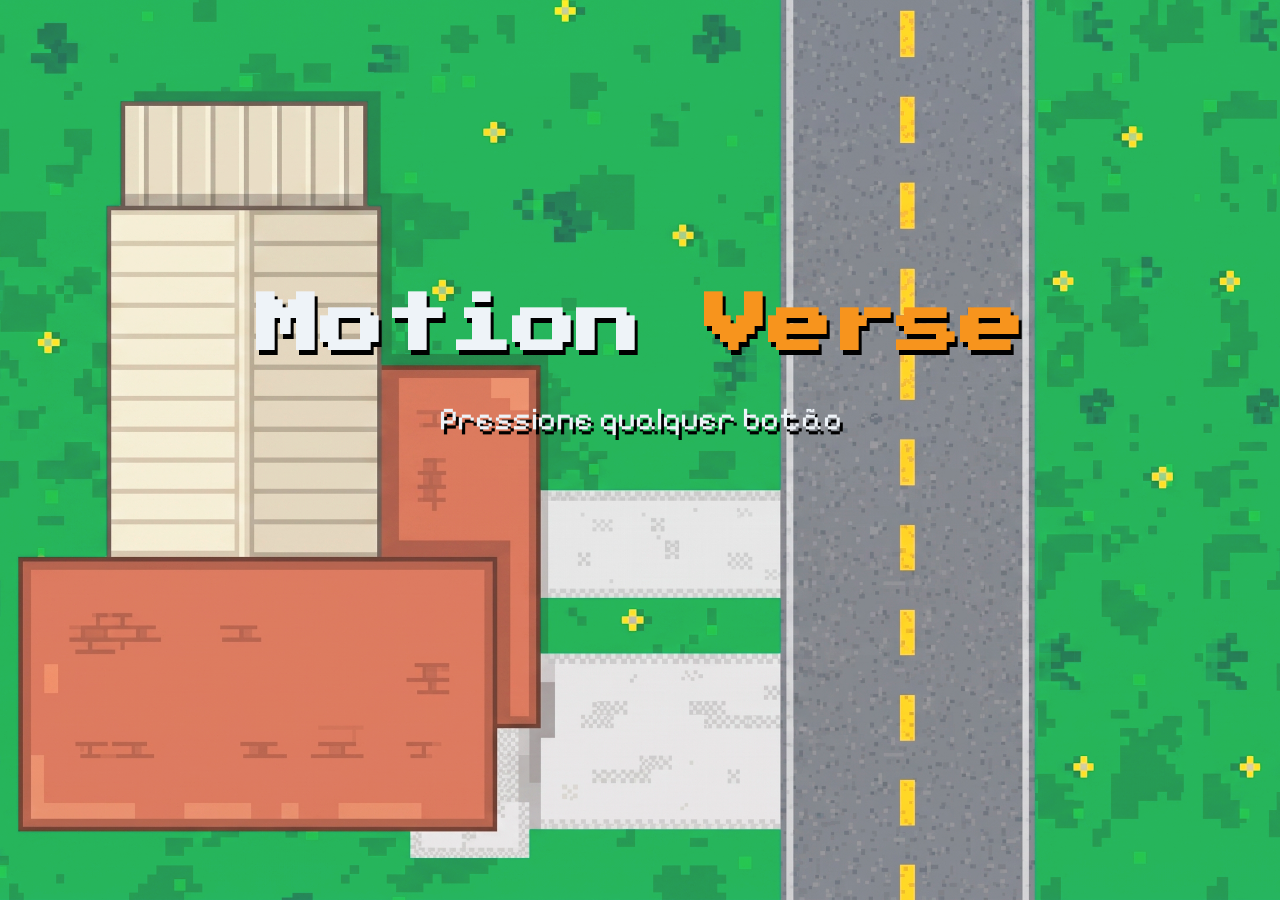
==== Marcacao/index.html @ 13f49598 "Adicionando arquivos de javaScript Adicionando movimentação e o grid" ====
<!DOCTYPE html>
<html lang="pt-br.">
<head>
    <meta charset="UTF-8">
    <meta name="viewport" content="width=device-width, initial-scale=1.0">
    <link rel="stylesheet" href="../Estilo/style.css">
    <link href="https://fonts.googleapis.com/css2?family=Press+Start+2P&family=Pixelify+Sans:wght@400;500;600;700&display=swap" rel="stylesheet">
    <title>Motion Verse</title>
</head>
<body>
    <header>

    </header>
    <img src="../Imagem/cenario/fundo_tela_inicio.png" alt="">
    <main class="center" id="menu">
    <h1 id="titulo">Motion <span class="accent">Verse</span></h1>

    <p id="meuTexto">Pressione qualquer botão</p>

    <div id="botoes">
        <button id="btn_jogar">Jogar</button>
        <button id="btn_tutorial">Tutorial</button>
        <button id="btn_sair">Sair</button>
    </div>
</main>
    <footer>

    </footer>
    <script src="../Script/menu.js"></script>
</body>
</html>
---- Estilo/style.css ----
:root {
    --bg: #071522;
    --senac-blue: #004A8D;
    --senac-blue-deep: #00284a;
    --panel: rgba(0,32,58,0.88);
    --panel-solid: #0b2036;
    --panel-2: rgba(0,42,74,0.9);
    --senac-orange: #F7941D;
    --senac-orange-light: #FDC180;
    --pixel-shadow: #00101c;
    --text: #eef3f8;
    --text-dim: #9fb8d1;
    --font-pixel: 'Press Start 2P', monospace;
    --font-body: 'Pixelify Sans', monospace;
  }

* {
    margin: 0;
    padding: 0;
    box-sizing: border-box;
}

body {
    height: 100vh;
}

.center {
    height: 100%;
    width: 100%;
    display: flex;
    justify-content: center;
    align-items: center;
    flex-direction: column;
}

img {
    position: fixed;
    top: 0;
    left: 0;
    width: 100%;
    height: 100%;
    object-fit: cover; 
    z-index: -1;
    opacity: 0.85;
}

h1{
    font-size: 4em;
    margin-block-start: 0.67em;
    margin-block-end: 0.67em;
    margin-inline-start: 0px;
    margin-inline-end: 0px;
    unicode-bidi: isolate;
    font-family: var(--font-pixel);
    color: var(--text);
    text-shadow: 3px 5px 0px black;
}

.accent {
    color: var(--senac-orange);
}

p{
    text-shadow: 3px 5px 0px black;
    color: var(--text);
    font-family: var(--font-body);
    font-size: 2em;
    cursor: pointer;
    transition:color .2s linear, text-shadow .3s linear;
}

p:hover {
    text-shadow: 3px 5px 0px black;
    color: var(--text);
}

#titulo{
    position:relative;
    transition:all .8s ease;
}

#meuTexto{
    transition:
        opacity 0.5s ease,
        transform .2s ease,
        color 0.2s ease,
        text-shadow .2s ease;
}

#meuTexto:hover{
    transform: scale(1.05);
    color: var(--text);
    text-shadow: 0px 0px 0px var(--pixel-shadow);
}

#botoes{
    margin-top:40px;

    display:flex;
    flex-direction:column;
    gap:15px;

    opacity:0;
    transform:translateY(30px);
    pointer-events:none;

    transition:.8s ease;
}

#botoes button{
    padding:15px 40px;
    font-family: var(--font-pixel);
    cursor:pointer;
}

/* Estado após pressionar uma tecla */

#menu{
    position:relative;
}

.menu-iniciado #titulo{
    position:absolute;
    top:40px;
    left:50%;
    transform:translateX(-50%);
}

.menu-iniciado #meuTexto{
    opacity:0;
}

.menu-iniciado #botoes{
    opacity:1;
    transform:translateY(0);
    pointer-events:auto;
}

#jogador{
    height: 35px;
    border: none;
    text-align: center;
    margin: 30px 8px;
    border-radius: 8px;
    background-color: rgb(255, 240, 221);
}
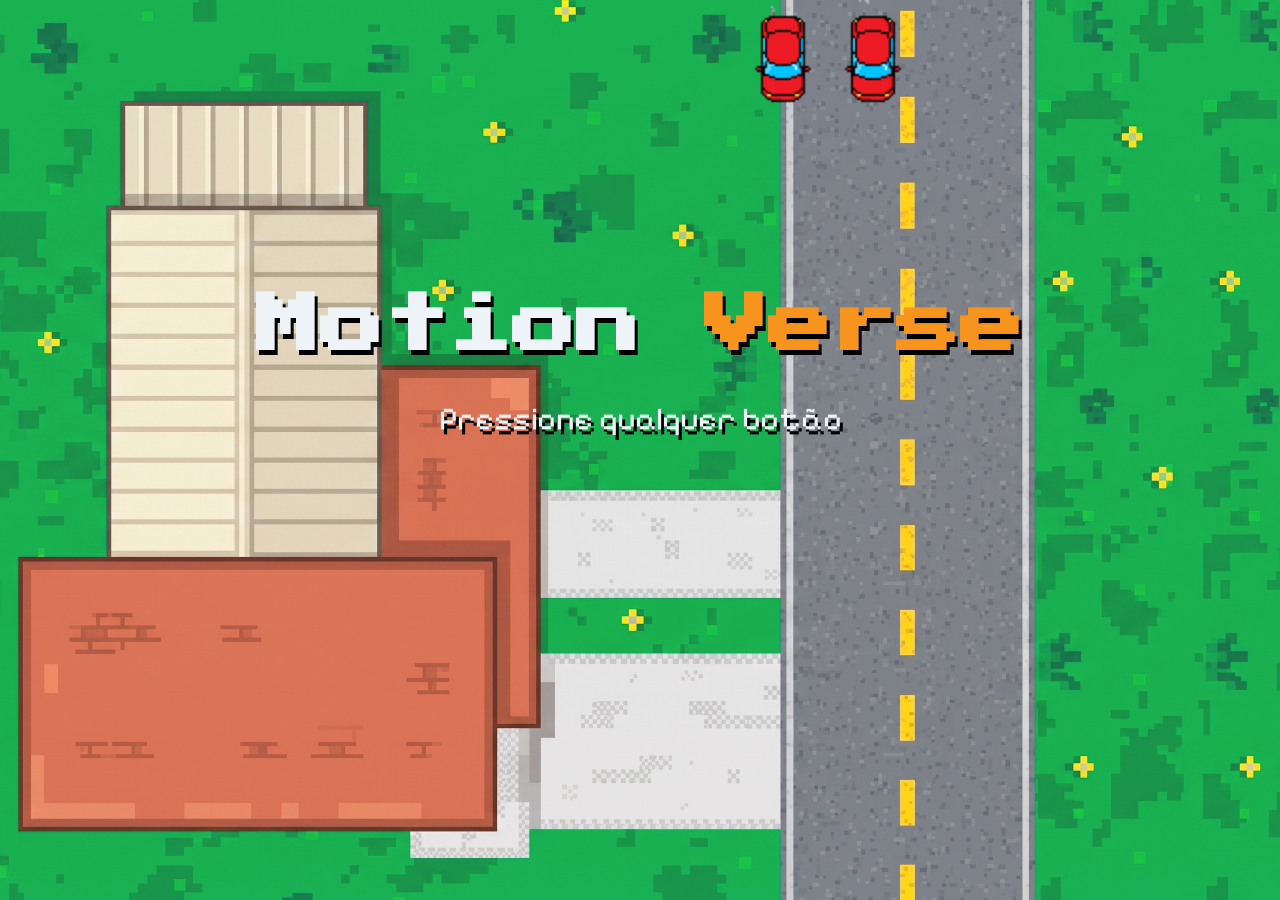
==== commit c8f63919: "arrumando algumas coisas" ====
--- a/Marcacao/index.html
+++ b/Marcacao/index.html
@@ -11,21 +11,25 @@
     <header>
 
     </header>
-    <img src="../Imagem/cenario/fundo_tela_inicio.png" alt="">
+    <img src="../Imagem/fundo_tela_inicio.png" alt="">
     <main class="center" id="menu">
     <h1 id="titulo">Motion <span class="accent">Verse</span></h1>
+
+    <div id="carro"></div>
+    <div id="carro2"></div>
 
     <p id="meuTexto">Pressione qualquer botão</p>
 
     <div id="botoes">
         <button id="btn_jogar">Jogar</button>
-        <button id="btn_tutorial">Tutorial</button>
-        <button id="btn_sair">Sair</button>
+        <button>Tutorial</button>
+        <button>Sair</button>
     </div>
 </main>
     <footer>
 
     </footer>
     <script src="../Script/menu.js"></script>
+    <script src="../Script/carro.js"></script>
 </body>
 </html>
--- a/Estilo/style.css
+++ b/Estilo/style.css
@@ -1,146 +1,198 @@
 :root {
-    --bg: #071522;
-    --senac-blue: #004A8D;
-    --senac-blue-deep: #00284a;
-    --panel: rgba(0,32,58,0.88);
-    --panel-solid: #0b2036;
-    --panel-2: rgba(0,42,74,0.9);
-    --senac-orange: #F7941D;
-    --senac-orange-light: #FDC180;
-    --pixel-shadow: #00101c;
-    --text: #eef3f8;
-    --text-dim: #9fb8d1;
-    --font-pixel: 'Press Start 2P', monospace;
-    --font-body: 'Pixelify Sans', monospace;
-  }
+  --bg: #071522;
+  --senac-blue: #004a8d;
+  --senac-blue-deep: #00284a;
+  --panel: rgba(0, 32, 58, 0.88);
+  --panel-solid: #0b2036;
+  --panel-2: rgba(0, 42, 74, 0.9);
+  --senac-orange: #f7941d;
+  --senac-orange-light: #fdc180;
+  --pixel-shadow: #00101c;
+  --text: #eef3f8;
+  --text-dim: #9fb8d1;
+  --font-pixel: "Press Start 2P", monospace;
+  --font-body: "Pixelify Sans", monospace;
+}
 
 * {
-    margin: 0;
-    padding: 0;
-    box-sizing: border-box;
+  margin: 0;
+  padding: 0;
+  box-sizing: border-box;
 }
 
 body {
-    height: 100vh;
+  height: 100vh;
+  overflow-y: hidden;
 }
 
 .center {
-    height: 100%;
-    width: 100%;
-    display: flex;
-    justify-content: center;
-    align-items: center;
-    flex-direction: column;
+  height: 100%;
+  width: 100%;
+  display: flex;
+  justify-content: center;
+  align-items: center;
+  flex-direction: column;
 }
 
 img {
-    position: fixed;
-    top: 0;
-    left: 0;
-    width: 100%;
-    height: 100%;
-    object-fit: cover; 
-    z-index: -1;
-    opacity: 0.85;
+  position: fixed;
+  top: 0;
+  left: 0;
+  width: 100%;
+  height: 100%;
+  object-fit: cover;
+  z-index: -1;
+  opacity: 0.9;
 }
 
-h1{
-    font-size: 4em;
-    margin-block-start: 0.67em;
-    margin-block-end: 0.67em;
-    margin-inline-start: 0px;
-    margin-inline-end: 0px;
-    unicode-bidi: isolate;
-    font-family: var(--font-pixel);
-    color: var(--text);
-    text-shadow: 3px 5px 0px black;
+#carro {
+  width: 128px; /* Largura de 1 único frame */
+  height: 128px; /* Altura do frame */
+  position: absolute;
+  top: 0;
+  right: 33.5%;
+  /* Caminho para a sua imagem */
+  
+  background-repeat: no-repeat;
+  background-size: 512px;
+
+  /* Nome da animação | Duração total | Tipo de transição | Loop infinito */
+  animation: animarSprite 1s steps(4) infinite,
+    carroAndar 8s infinite ease-in-out;
+  z-index: -1;
+  
+}
+
+#carro2 {
+  width: 128px; /* Largura de 1 único frame */
+  height: 128px; /* Altura do frame */
+  position: absolute;
+  top: 0;
+  right: 26.5%;
+  /* Caminho para a sua imagem */
+  background-image: url("../Imagem/carro-vermei-invertido.png");
+  background-repeat: no-repeat;
+  background-size: 512px;
+
+  /* Nome da animação | Duração total | Tipo de transição | Loop infinito */
+  animation: animarSprite 1s steps(4) infinite, carroAndarDeRe 8s infinite;
+  z-index: -1;
+  transform: rotate(180deg);
+}
+
+@keyframes animarSprite {
+  from {
+    background-position: 0px 0;
+  }
+  to {
+    /* Mova o equivalente à largura total da imagem para a esquerda */
+    background-position: -512px 0;
+  }
+}
+
+@keyframes carroAndar {
+  from {
+    transform: translateY(-100px);
+  }
+  to {
+    transform: translateY(1000px);
+  }
+}
+
+@keyframes carroAndarDeRe {
+  from {
+    transform: translateY(1000px);
+  }
+  to {
+    transform: translateY(-1000px);
+  }
+}
+
+h1 {
+  font-size: 4em;
+  margin-block-start: 0.67em;
+  margin-block-end: 0.67em;
+  margin-inline-start: 0px;
+  margin-inline-end: 0px;
+  unicode-bidi: isolate;
+  font-family: var(--font-pixel);
+  color: var(--text);
+  text-shadow: 3px 5px 0px black;
 }
 
 .accent {
-    color: var(--senac-orange);
+  color: var(--senac-orange);
 }
 
-p{
-    text-shadow: 3px 5px 0px black;
-    color: var(--text);
-    font-family: var(--font-body);
-    font-size: 2em;
-    cursor: pointer;
-    transition:color .2s linear, text-shadow .3s linear;
+p {
+  text-shadow: 3px 5px 0px black;
+  color: var(--text);
+  font-family: var(--font-body);
+  font-size: 2em;
+  cursor: pointer;
+  transition: color 0.2s linear, text-shadow 0.3s linear;
 }
 
 p:hover {
-    text-shadow: 3px 5px 0px black;
-    color: var(--text);
+  text-shadow: 3px 5px 0px black;
+  color: var(--text);
 }
 
-#titulo{
-    position:relative;
-    transition:all .8s ease;
+#titulo {
+  position: relative;
+  transition: all 0.8s ease;
 }
 
-#meuTexto{
-    transition:
-        opacity 0.5s ease,
-        transform .2s ease,
-        color 0.2s ease,
-        text-shadow .2s ease;
+#meuTexto {
+  transition: opacity 0.5s ease, transform 0.2s ease, color 0.2s ease,
+    text-shadow 0.2s ease;
 }
 
-#meuTexto:hover{
-    transform: scale(1.05);
-    color: var(--text);
-    text-shadow: 0px 0px 0px var(--pixel-shadow);
+#meuTexto:hover {
+  transform: scale(1.05);
+  color: var(--text);
+  text-shadow: 0px 0px 0px var(--pixel-shadow);
 }
 
-#botoes{
-    margin-top:40px;
+#botoes {
+  margin-top: 40px;
 
-    display:flex;
-    flex-direction:column;
-    gap:15px;
+  display: flex;
+  flex-direction: column;
+  gap: 15px;
 
-    opacity:0;
-    transform:translateY(30px);
-    pointer-events:none;
+  opacity: 0;
+  transform: translateY(30px);
+  pointer-events: none;
 
-    transition:.8s ease;
+  transition: 0.8s ease;
 }
 
-#botoes button{
-    padding:15px 40px;
-    font-family: var(--font-pixel);
-    cursor:pointer;
+#botoes button {
+  padding: 15px 40px;
+  font-family: var(--font-pixel);
+  cursor: pointer;
 }
 
 /* Estado após pressionar uma tecla */
 
-#menu{
-    position:relative;
+#menu {
+  position: relative;
 }
 
-.menu-iniciado #titulo{
-    position:absolute;
-    top:40px;
-    left:50%;
-    transform:translateX(-50%);
+.menu-iniciado #titulo {
+  position: absolute;
+  top: 40px;
+  left: 50%;
+  transform: translateX(-50%);
 }
 
-.menu-iniciado #meuTexto{
-    opacity:0;
+.menu-iniciado #meuTexto {
+  opacity: 0;
 }
 
-.menu-iniciado #botoes{
-    opacity:1;
-    transform:translateY(0);
-    pointer-events:auto;
+.menu-iniciado #botoes {
+  opacity: 1;
+  transform: translateY(0);
+  pointer-events: auto;
 }
-
-#jogador{
-    height: 35px;
-    border: none;
-    text-align: center;
-    margin: 30px 8px;
-    border-radius: 8px;
-    background-color: rgb(255, 240, 221);
-}
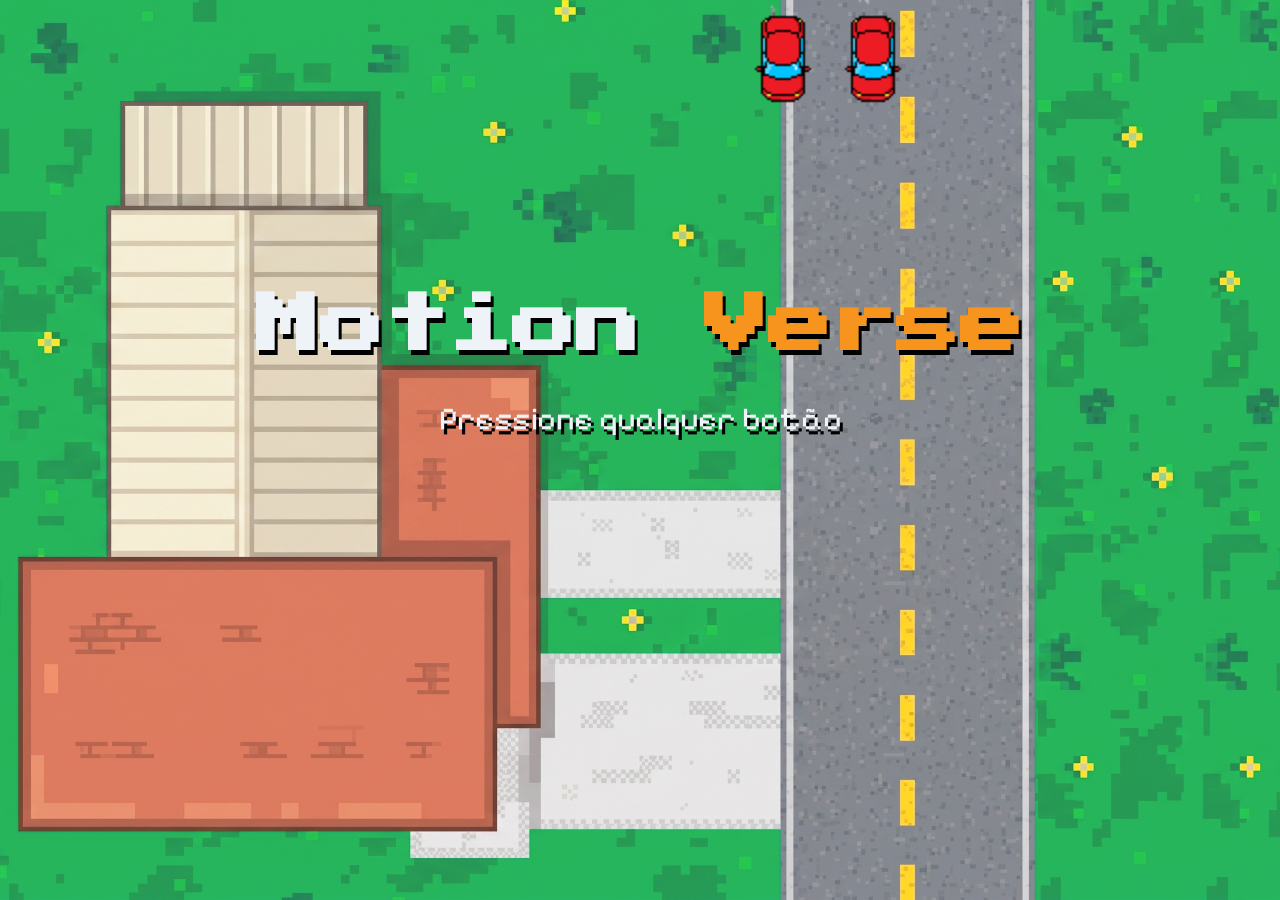
==== commit 6d5b4e11: "feat- adicionando carros no cenario" ====
--- a/Marcacao/index.html
+++ b/Marcacao/index.html
@@ -1,35 +1,33 @@
 <!DOCTYPE html>
 <html lang="pt-br.">
-<head>
-    <meta charset="UTF-8">
-    <meta name="viewport" content="width=device-width, initial-scale=1.0">
-    <link rel="stylesheet" href="../Estilo/style.css">
-    <link href="https://fonts.googleapis.com/css2?family=Press+Start+2P&family=Pixelify+Sans:wght@400;500;600;700&display=swap" rel="stylesheet">
+  <head>
+    <meta charset="UTF-8" />
+    <meta name="viewport" content="width=device-width, initial-scale=1.0" />
+    <link rel="stylesheet" href="../Estilo/style.css" />
+    <link
+      href="https://fonts.googleapis.com/css2?family=Press+Start+2P&family=Pixelify+Sans:wght@400;500;600;700&display=swap"
+      rel="stylesheet"
+    />
     <title>Motion Verse</title>
-</head>
-<body>
-    <header>
+  </head>
+  <body>
+    <header></header>
+    <img src="../Imagem/cenario/fundo_tela_inicio.png" alt="" />
+    <main class="center" id="menu">
+      <h1 id="titulo">Motion <span class="accent">Verse</span></h1>
+      <div id="carro"></div>
+      <div id="carro2"></div>
 
-    </header>
-    <img src="../Imagem/fundo_tela_inicio.png" alt="">
-    <main class="center" id="menu">
-    <h1 id="titulo">Motion <span class="accent">Verse</span></h1>
+      <p id="meuTexto">Pressione qualquer botão</p>
 
-    <div id="carro"></div>
-    <div id="carro2"></div>
-
-    <p id="meuTexto">Pressione qualquer botão</p>
-
-    <div id="botoes">
+      <div id="botoes">
         <button id="btn_jogar">Jogar</button>
-        <button>Tutorial</button>
-        <button>Sair</button>
-    </div>
-</main>
-    <footer>
-
-    </footer>
+        <button id="btn_tutorial">Tutorial</button>
+        <button id="btn_sair">Sair</button>
+      </div>
+    </main>
+    <footer></footer>
     <script src="../Script/menu.js"></script>
     <script src="../Script/carro.js"></script>
-</body>
-</html>+  </body>
+</html>
--- a/Estilo/style.css
+++ b/Estilo/style.css
@@ -42,7 +42,7 @@
   height: 100%;
   object-fit: cover;
   z-index: -1;
-  opacity: 0.9;
+  opacity: 0.85;
 }
 
 #carro {
@@ -52,7 +52,6 @@
   top: 0;
   right: 33.5%;
   /* Caminho para a sua imagem */
-  
   background-repeat: no-repeat;
   background-size: 512px;
 
@@ -60,7 +59,6 @@
   animation: animarSprite 1s steps(4) infinite,
     carroAndar 8s infinite ease-in-out;
   z-index: -1;
-  
 }
 
 #carro2 {
@@ -70,7 +68,7 @@
   top: 0;
   right: 26.5%;
   /* Caminho para a sua imagem */
-  background-image: url("../Imagem/carro-vermei-invertido.png");
+  background-image: url("../Imagem/cenario/assets/carro/carro-vermei-invertido.png");
   background-repeat: no-repeat;
   background-size: 512px;
 
@@ -104,7 +102,7 @@
     transform: translateY(1000px);
   }
   to {
-    transform: translateY(-1000px);
+    transform: translateY(-1200px);
   }
 }
 
@@ -196,3 +194,12 @@
   transform: translateY(0);
   pointer-events: auto;
 }
+
+#jogador {
+  height: 35px;
+  border: none;
+  text-align: center;
+  margin: 30px 8px;
+  border-radius: 8px;
+  background-color: rgb(255, 240, 221);
+}
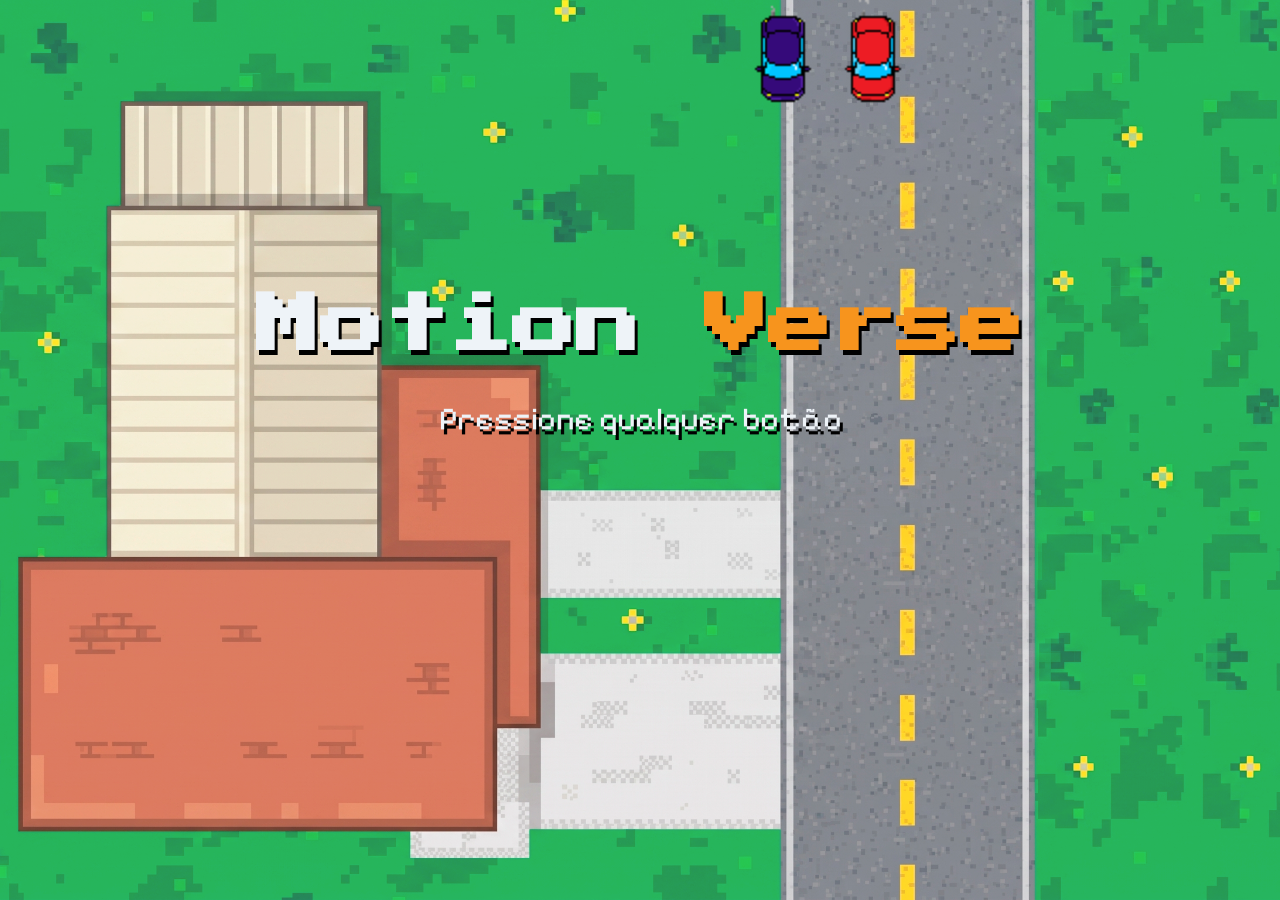
==== commit e983df64: "Merge pull request #10 from victorprogramer121/branch_Leandro mais carros pros assets" ====
--- a/Marcacao/index.html
+++ b/Marcacao/index.html
@@ -14,9 +14,10 @@
     <header></header>
     <img src="../Imagem/cenario/fundo_tela_inicio.png" alt="" />
     <main class="center" id="menu">
-      <h1 id="titulo">Motion <span class="accent">Verse</span></h1>
-      <div id="carro"></div>
-      <div id="carro2"></div>
+    <h1 id="titulo">Motion <span class="accent">Verse</span></h1>
+
+    <div id="carro"></div>
+    <div id="carro2"></div>
 
       <p id="meuTexto">Pressione qualquer botão</p>
 
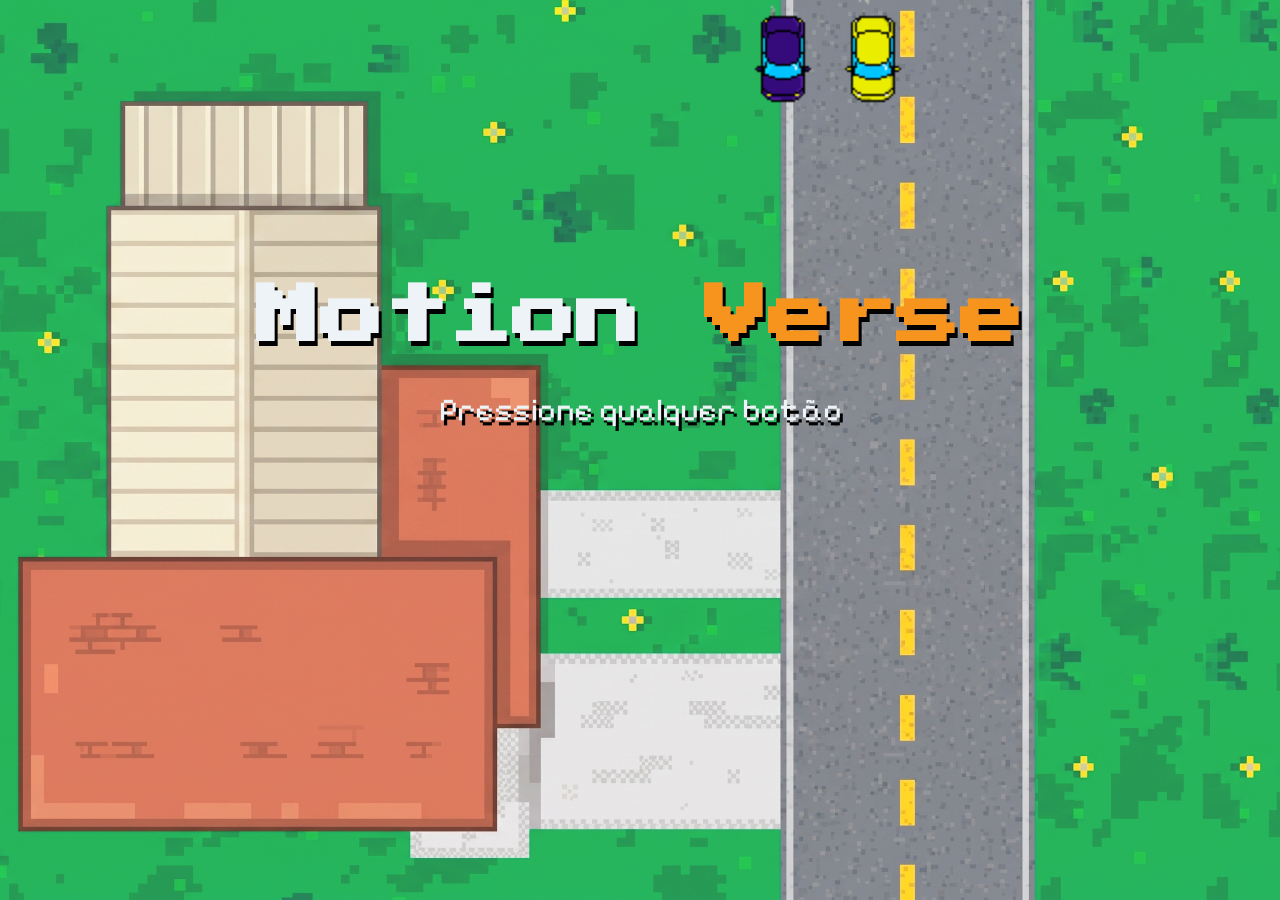
==== commit 58d8ccf2: "adicionando imagem de fundo e pastas" ====
--- a/Marcacao/index.html
+++ b/Marcacao/index.html
@@ -1,4 +1,4 @@
-<!DOCTYPE html>
+    <!DOCTYPE html>
 <html lang="pt-br.">
   <head>
     <meta charset="UTF-8" />
@@ -14,10 +14,9 @@
     <header></header>
     <img src="../Imagem/cenario/fundo_tela_inicio.png" alt="" />
     <main class="center" id="menu">
-    <h1 id="titulo">Motion <span class="accent">Verse</span></h1>
-
-    <div id="carro"></div>
-    <div id="carro2"></div>
+      <h1 id="titulo">Motion <span class="accent">Verse</span></h1>
+      <div id="carro"></div>
+      <div id="carro2"></div>
 
       <p id="meuTexto">Pressione qualquer botão</p>
 
--- a/Estilo/style.css
+++ b/Estilo/style.css
@@ -13,18 +13,18 @@
   --font-pixel: "Press Start 2P", monospace;
   --font-body: "Pixelify Sans", monospace;
 }
-
+ 
 * {
   margin: 0;
   padding: 0;
   box-sizing: border-box;
 }
-
+ 
 body {
   height: 100vh;
   overflow-y: hidden;
 }
-
+ 
 .center {
   height: 100%;
   width: 100%;
@@ -33,7 +33,7 @@
   align-items: center;
   flex-direction: column;
 }
-
+ 
 img {
   position: fixed;
   top: 0;
@@ -44,7 +44,7 @@
   z-index: -1;
   opacity: 0.85;
 }
-
+ 
 #carro {
   width: 128px; /* Largura de 1 único frame */
   height: 128px; /* Altura do frame */
@@ -54,13 +54,13 @@
   /* Caminho para a sua imagem */
   background-repeat: no-repeat;
   background-size: 512px;
-
+ 
   /* Nome da animação | Duração total | Tipo de transição | Loop infinito */
   animation: animarSprite 1s steps(4) infinite,
     carroAndar 8s infinite ease-in-out;
   z-index: -1;
 }
-
+ 
 #carro2 {
   width: 128px; /* Largura de 1 único frame */
   height: 128px; /* Altura do frame */
@@ -71,13 +71,13 @@
   background-image: url("../Imagem/cenario/assets/carro/carro-vermei-invertido.png");
   background-repeat: no-repeat;
   background-size: 512px;
-
+ 
   /* Nome da animação | Duração total | Tipo de transição | Loop infinito */
   animation: animarSprite 1s steps(4) infinite, carroAndarDeRe 8s infinite;
   z-index: -1;
   transform: rotate(180deg);
 }
-
+ 
 @keyframes animarSprite {
   from {
     background-position: 0px 0;
@@ -87,7 +87,7 @@
     background-position: -512px 0;
   }
 }
-
+ 
 @keyframes carroAndar {
   from {
     transform: translateY(-100px);
@@ -96,7 +96,7 @@
     transform: translateY(1000px);
   }
 }
-
+ 
 @keyframes carroAndarDeRe {
   from {
     transform: translateY(1000px);
@@ -105,7 +105,7 @@
     transform: translateY(-1200px);
   }
 }
-
+ 
 h1 {
   font-size: 4em;
   margin-block-start: 0.67em;
@@ -117,11 +117,11 @@
   color: var(--text);
   text-shadow: 3px 5px 0px black;
 }
-
+ 
 .accent {
   color: var(--senac-orange);
 }
-
+ 
 p {
   text-shadow: 3px 5px 0px black;
   color: var(--text);
@@ -130,71 +130,93 @@
   cursor: pointer;
   transition: color 0.2s linear, text-shadow 0.3s linear;
 }
-
+ 
 p:hover {
   text-shadow: 3px 5px 0px black;
   color: var(--text);
 }
-
+ 
 #titulo {
   position: relative;
   transition: all 0.8s ease;
 }
-
+ 
 #meuTexto {
   transition: opacity 0.5s ease, transform 0.2s ease, color 0.2s ease,
     text-shadow 0.2s ease;
 }
-
+ 
 #meuTexto:hover {
   transform: scale(1.05);
   color: var(--text);
   text-shadow: 0px 0px 0px var(--pixel-shadow);
 }
-
+ 
 #botoes {
   margin-top: 40px;
-
   display: flex;
   flex-direction: column;
   gap: 15px;
-
   opacity: 0;
   transform: translateY(30px);
   pointer-events: none;
-
   transition: 0.8s ease;
 }
-
+ 
 #botoes button {
-  padding: 15px 40px;
+  width: 280px;
+  padding: 16px 24px;
   font-family: var(--font-pixel);
+  font-size: 15px;
+  letter-spacing: 2px;
+  text-transform: uppercase;
+  background: rgba(255, 255, 255, 0.192);
+  color: rgb(14, 13, 13);
+  border: 3px solid var(--senac-orange);
+  border-radius: 8px;
   cursor: pointer;
-}
-
+  transition: all .2s ease;
+  box-shadow:
+      0 6px 18px rgba(0,0,0,.25),
+      0 0 0 2px rgba(255,255,255,.25);
+}
+ 
+#botoes button:hover {
+  background: var(--senac-orange);
+  color: white;
+  transform: translateY(-4px);
+  box-shadow:
+      0 10px 25px rgba(247,148,29,.45);
+}
+ 
+#botoes button:active {
+  transform: translateY(1px);
+}
+ 
+ 
 /* Estado após pressionar uma tecla */
-
+ 
 #menu {
   position: relative;
 }
-
+ 
 .menu-iniciado #titulo {
   position: absolute;
   top: 40px;
   left: 50%;
   transform: translateX(-50%);
 }
-
+ 
 .menu-iniciado #meuTexto {
   opacity: 0;
 }
-
+ 
 .menu-iniciado #botoes {
   opacity: 1;
   transform: translateY(0);
   pointer-events: auto;
 }
-
+ 
 #jogador {
   height: 35px;
   border: none;
@@ -202,4 +224,4 @@
   margin: 30px 8px;
   border-radius: 8px;
   background-color: rgb(255, 240, 221);
-}
+}
